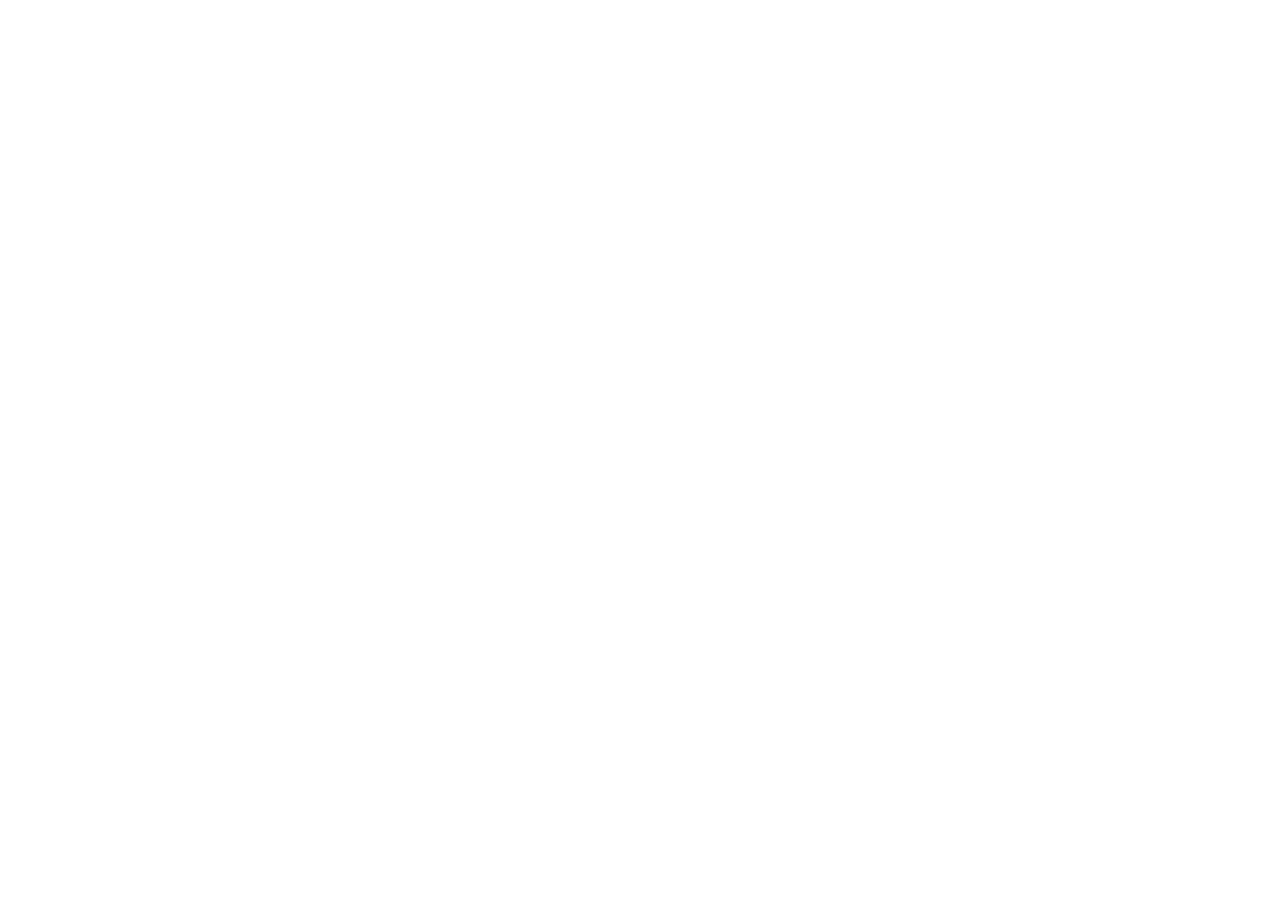
==== index.html @ c1458a9f "teste" ====
<!DOCTYPE html>
<html lang="en">
<head>
    <meta charset="UTF-8">
    <meta name="viewport" content="width=device-width, initial-scale=1.0">
    <title>Programa de Formação</title>
</head>
<body>
    
</body>
</html>
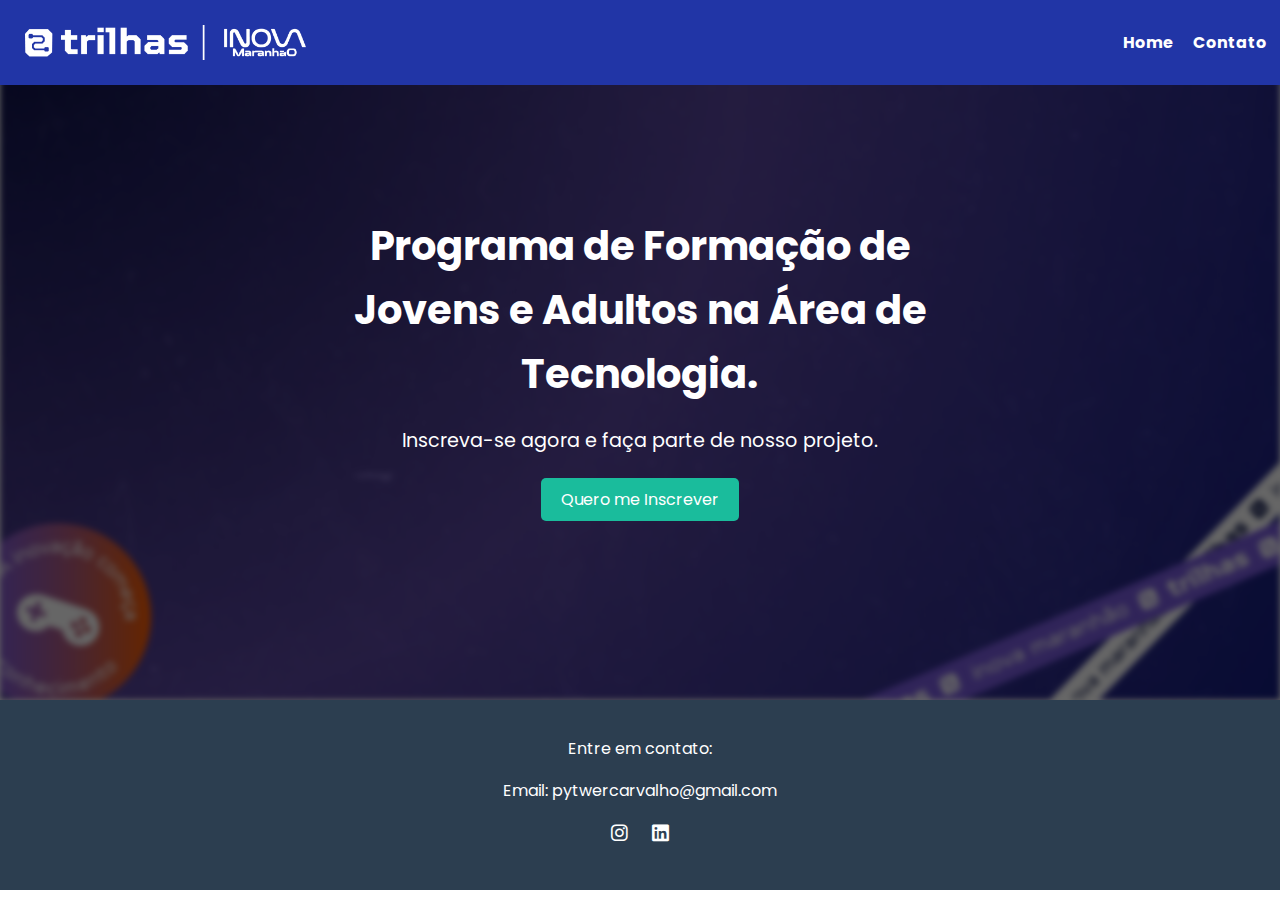
==== commit 48f0ec25: "teste" ====
--- a/index.html
+++ b/index.html
@@ -1,11 +1,44 @@
 <!DOCTYPE html>
-<html lang="en">
+<html lang="pt-BR">
 <head>
     <meta charset="UTF-8">
     <meta name="viewport" content="width=device-width, initial-scale=1.0">
-    <title>Programa de Formação</title>
+    <title>Programa de Inscrição</title>
+    <link rel="stylesheet" href="/css/style.css">
+    <link rel="stylesheet" href="https://cdnjs.cloudflare.com/ajax/libs/font-awesome/6.0.0/css/all.min.css">
 </head>
 <body>
+    <header>
+        <div class="logo">
+            <img src="img/logo.png" alt="Logo do Projeto">
+        </div>
+        <nav>
+            <ul>
+                <li><a href="#home" >Home</a></li>
+                <li><a href="https://meuportifoliopytwer.vercel.app/">Contato</a></li>
+            </ul>
+        </nav>
+    </header>
+
+    <section id="home" class="hero">
+        <div class="hero-content">
+            <h1>Programa de Formação de Jovens e Adultos na Área de Tecnologia.</h1>
+            <p>Inscreva-se agora e faça parte de nosso projeto.</p>
+            <a href="/pgs/inscrição.html" class="btn">Quero me Inscrever</a>
+        </div>
+    </section>
+
     
+
+    <footer>
+        <div class="footer-content">
+            <p>Entre em contato:</p>
+            <p>Email: pytwercarvalho@gmail.com</p>
+            <div class="social-links">
+                <a href=""><i class="fab fa-instagram"></i></a>
+                <a href="#"><i class="fab fa-linkedin"></i></a>
+            </div>
+        </div>
+    </footer>
 </body>
 </html>--- a/css/style.css
+++ b/css/style.css
@@ -0,0 +1,159 @@
+/* Estilos Gerais */
+@import url('https://fonts.googleapis.com/css2?family=Poppins:wght@300;400;500;600;700&display=swap');
+body {
+    font-family: 'Poppins', sans-serif;
+    margin: 0;
+    padding: 0;
+    box-sizing: border-box;
+    line-height: 1.6;
+    color: #ffffff;
+}
+
+
+header {
+    display: flex;
+    justify-content: space-between;
+    align-items: center;
+    padding: 25px ;
+    background-color: #2135a6;
+    color: white;
+    position: fixed; /* Fixa o header no topo */
+    width: 97%;
+    top: 0;
+    z-index: 1000; /* Garante que o header fique acima de tudo */
+}
+
+header .logo {
+    display: flex;
+    align-items: center;
+}
+
+header .logo img {
+    height: 35px;
+    margin-right: 10px;
+}
+nav ul {
+    list-style: none;
+    margin: 0;
+    padding: 0;
+    display: flex;
+}
+
+nav ul li {
+    margin-left: 20px;
+}
+
+nav ul li a {
+    color: white;
+    text-decoration: none;
+    font-weight: bold;
+    transition: color 0.3s;
+}
+
+nav ul li a:hover {
+    color: #2135a6;
+}
+
+.hero {
+    position: relative; /* Permite posicionar o pseudo-elemento */
+    height: 700px; /* Altura da seção igual à altura da tela */
+    display: flex;
+    justify-content: center;
+    align-items: center;
+    text-align: center;
+    color: rgb(255, 255, 255); /* Texto branco para contraste */
+    overflow: hidden; /* Evita que o desfoque ultrapasse os limites da seção */
+}
+
+.hero::before {
+    content: '';
+    position: absolute;
+    top: 0;
+    left: 0;
+    width: 100%;
+    height: 100%;
+    background-image: url('/img/image.png');
+    background-size: cover; /*  Faz a imagem cobrir toda a seção */
+    background-position: center; /* Centraliza a imagem */
+    filter: blur(3px); /* Aplica o desfoque */
+    z-index: -1; /* Coloca a imagem atrás do conteúdo */
+}
+
+.hero-content {
+    background-color: rgba(0, 0, 0, 0.6); /* Fundo escuro semi-transparente */
+    padding: 300px;
+    border-radius: 80px;
+    z-index: 1; /* Garante que o conteúdo fique acima da imagem desfocada */
+    max-width: 800px; /* Limita a largura do conteúdo */
+}
+
+.hero-content h1 {
+    font-size: 2.5rem;
+    margin-bottom: 20px;
+}
+
+.hero-content p {
+    font-size: 1.2rem;
+    margin-bottom: 30px;
+}
+
+.btn {
+    padding: 10px 20px;
+    background-color: #1abc9c;
+    color: white;
+    text-decoration: none;
+    border-radius: 5px;
+    transition: background-color 0.3s;
+}
+
+.btn:hover {
+    background-color: #2135a6;
+}
+
+.subscription {
+    padding: 50px 10%;
+    text-align: center;
+    background-color: #f4f4f4;
+}
+
+.subscription form {
+    max-width: 400px;
+    margin: 0 auto;
+    text-align: left;
+}
+
+.subscription label {
+    display: block;
+    margin-bottom: 5px;
+    font-weight: bold;
+}
+
+.subscription input, .subscription button {
+    width: 100%;
+    padding: 10px;
+    margin-bottom: 20px;
+    border: 1px solid #ccc;
+    border-radius: 5px;
+}
+
+footer {
+    background-color: #2c3e50;
+    color: white;
+    text-align: center;
+    padding: 20px;
+}
+
+footer .footer-content {
+    margin-bottom: 20px;
+}
+
+footer .social-links a {
+    color: white;
+    margin: 0 10px;
+    font-size: 1.2rem;
+    transition: color 0.3s;
+}
+
+footer .social-links a:hover {
+    color: #2135a6;
+}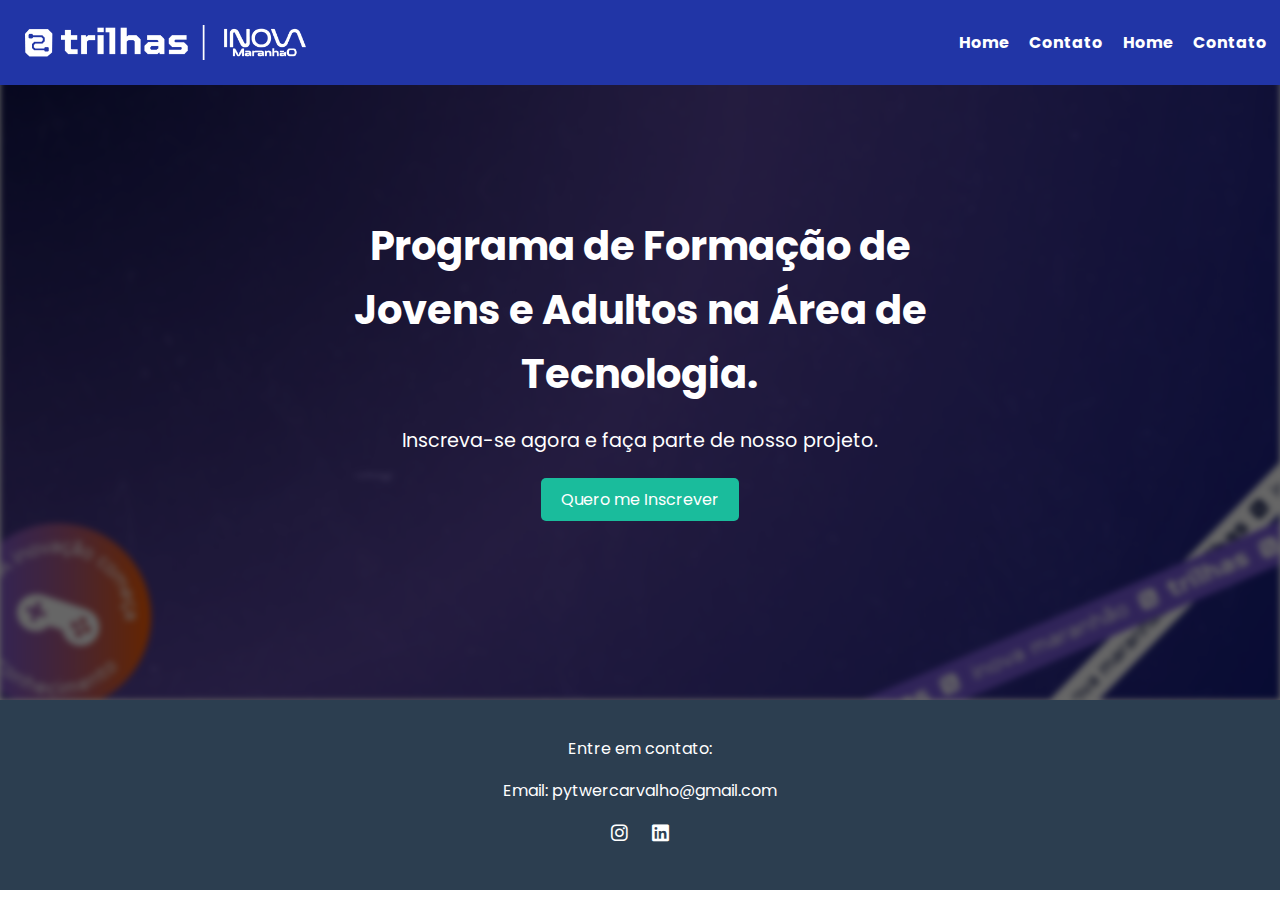
==== commit e1605786: "teste" ====
--- a/index.html
+++ b/index.html
@@ -16,6 +16,8 @@
             <ul>
                 <li><a href="#home" >Home</a></li>
                 <li><a href="https://meuportifoliopytwer.vercel.app/">Contato</a></li>
+                <li><a href="#home">Home</a></li>
+                <li><a href="#contato">Contato</a></li>
             </ul>
         </nav>
     </header>
@@ -35,7 +37,7 @@
             <p>Entre em contato:</p>
             <p>Email: pytwercarvalho@gmail.com</p>
             <div class="social-links">
-                <a href=""><i class="fab fa-instagram"></i></a>
+                <a href="#"><i class="fab fa-instagram"></i></a>
                 <a href="#"><i class="fab fa-linkedin"></i></a>
             </div>
         </div>
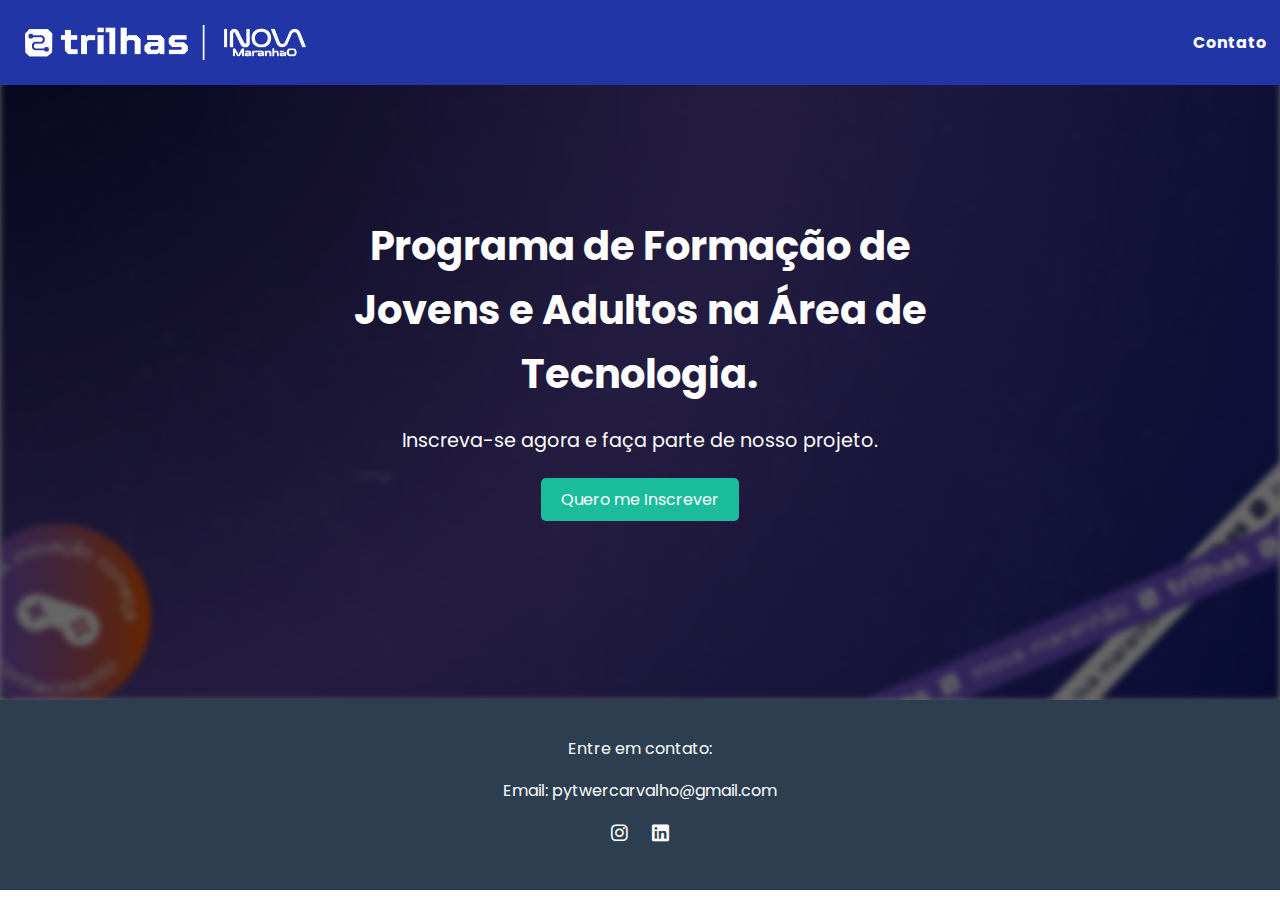
==== commit 945ecf3c: "teste" ====
--- a/index.html
+++ b/index.html
@@ -14,9 +14,6 @@
         </div>
         <nav>
             <ul>
-                <li><a href="#home" >Home</a></li>
-                <li><a href="https://meuportifoliopytwer.vercel.app/">Contato</a></li>
-                <li><a href="#home">Home</a></li>
                 <li><a href="#contato">Contato</a></li>
             </ul>
         </nav>
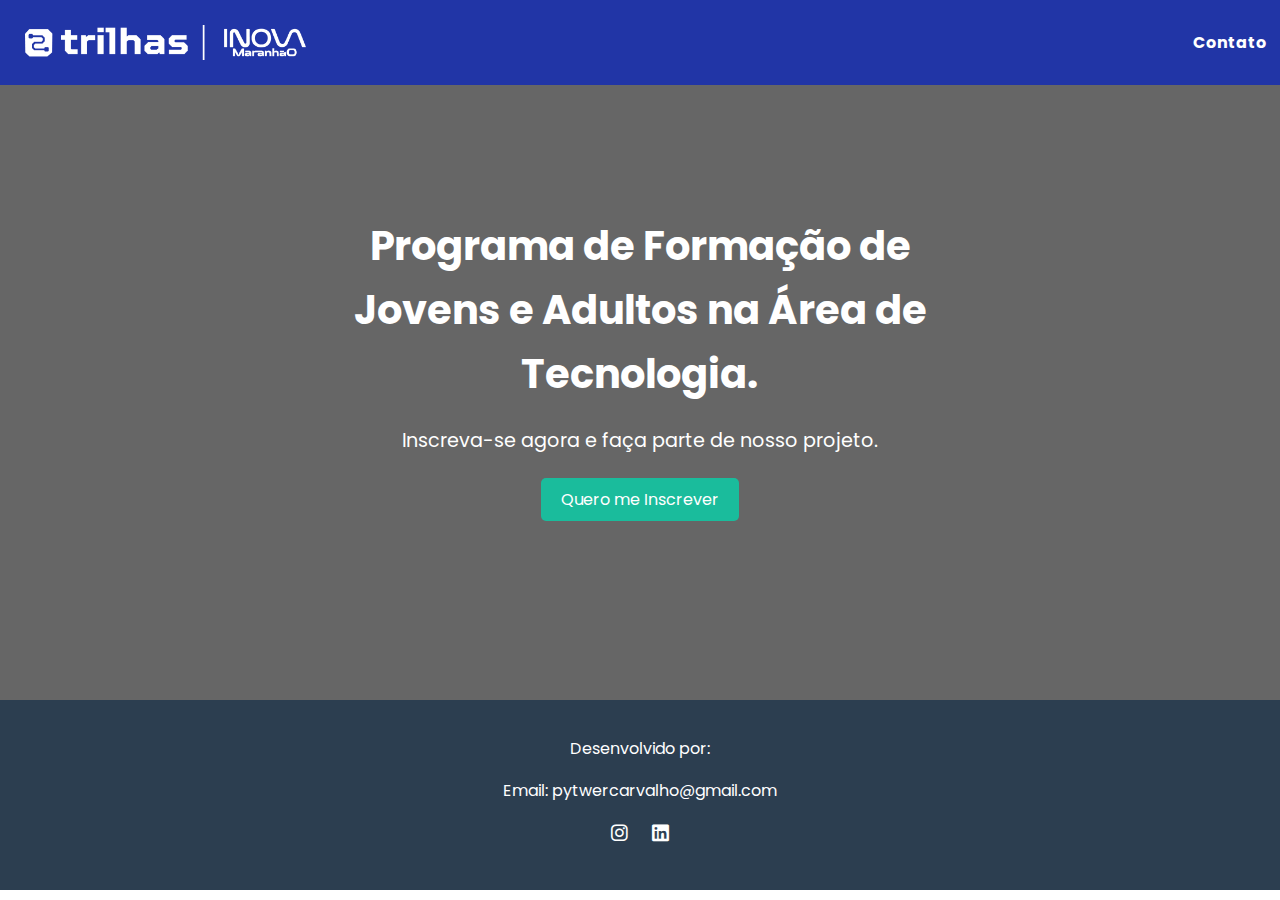
==== commit bf1d4fdb: "Finalizado" ====
--- a/index.html
+++ b/index.html
@@ -14,7 +14,7 @@
         </div>
         <nav>
             <ul>
-                <li><a href="#contato">Contato</a></li>
+                <li><a href="https://meuportifoliopytwer.vercel.app/">Contato</a></li>
             </ul>
         </nav>
     </header>
@@ -23,7 +23,7 @@
         <div class="hero-content">
             <h1>Programa de Formação de Jovens e Adultos na Área de Tecnologia.</h1>
             <p>Inscreva-se agora e faça parte de nosso projeto.</p>
-            <a href="/pgs/inscrição.html" class="btn">Quero me Inscrever</a>
+            <a href="/pgs/login.html" class="btn">Quero me Inscrever</a>
         </div>
     </section>
 
@@ -31,7 +31,7 @@
 
     <footer>
         <div class="footer-content">
-            <p>Entre em contato:</p>
+            <p>Desenvolvido por:</p>
             <p>Email: pytwercarvalho@gmail.com</p>
             <div class="social-links">
                 <a href="#"><i class="fab fa-instagram"></i></a>
--- a/css/style.css
+++ b/css/style.css
@@ -72,7 +72,7 @@
     left: 0;
     width: 100%;
     height: 100%;
-    background-image: url('/img/image.png');
+    background-image: url('/img/fundologin.png');
     background-size: cover; /*  Faz a imagem cobrir toda a seção */
     background-position: center; /* Centraliza a imagem */
     filter: blur(3px); /* Aplica o desfoque */
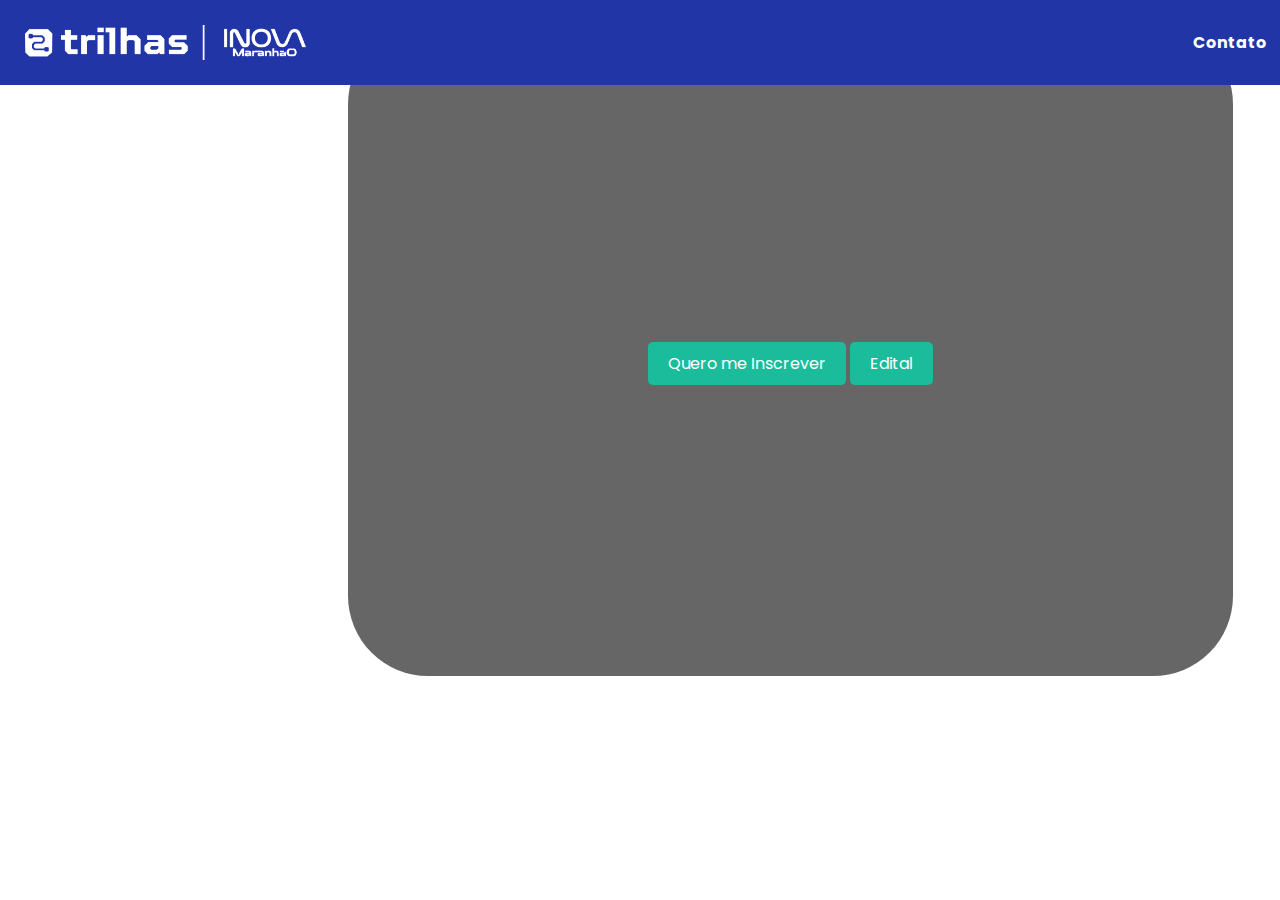
==== commit 167cf573: "teste 2.0" ====
--- a/index.html
+++ b/index.html
@@ -20,24 +20,15 @@
     </header>
 
     <section id="home" class="hero">
+        <video autoplay muted loop class="hero-video">
+            <source src="/mp4/banner.mp4" type="video/mp4">
+        </video>
         <div class="hero-content">
-            <h1>Programa de Formação de Jovens e Adultos na Área de Tecnologia.</h1>
-            <p>Inscreva-se agora e faça parte de nosso projeto.</p>
-            <a href="/pgs/login.html" class="btn">Quero me Inscrever</a>
+            <h1></h1>
+            <a href="/pgs/inscrição.html" class="btn">Quero me Inscrever</a>
+            <a href="/pdf/EDITAL_SECTI_FAPEMA_Nº_07_2024_–_TRILHAS_2B.pdf" class="btn" download="EDITAL_SECTI_FAPEMA_Nº_07_2024_–_TRILHAS_2B">Edital</a>
+
         </div>
     </section>
-
-    
-
-    <footer>
-        <div class="footer-content">
-            <p>Desenvolvido por:</p>
-            <p>Email: pytwercarvalho@gmail.com</p>
-            <div class="social-links">
-                <a href="#"><i class="fab fa-instagram"></i></a>
-                <a href="#"><i class="fab fa-linkedin"></i></a>
-            </div>
-        </div>
-    </footer>
 </body>
 </html>